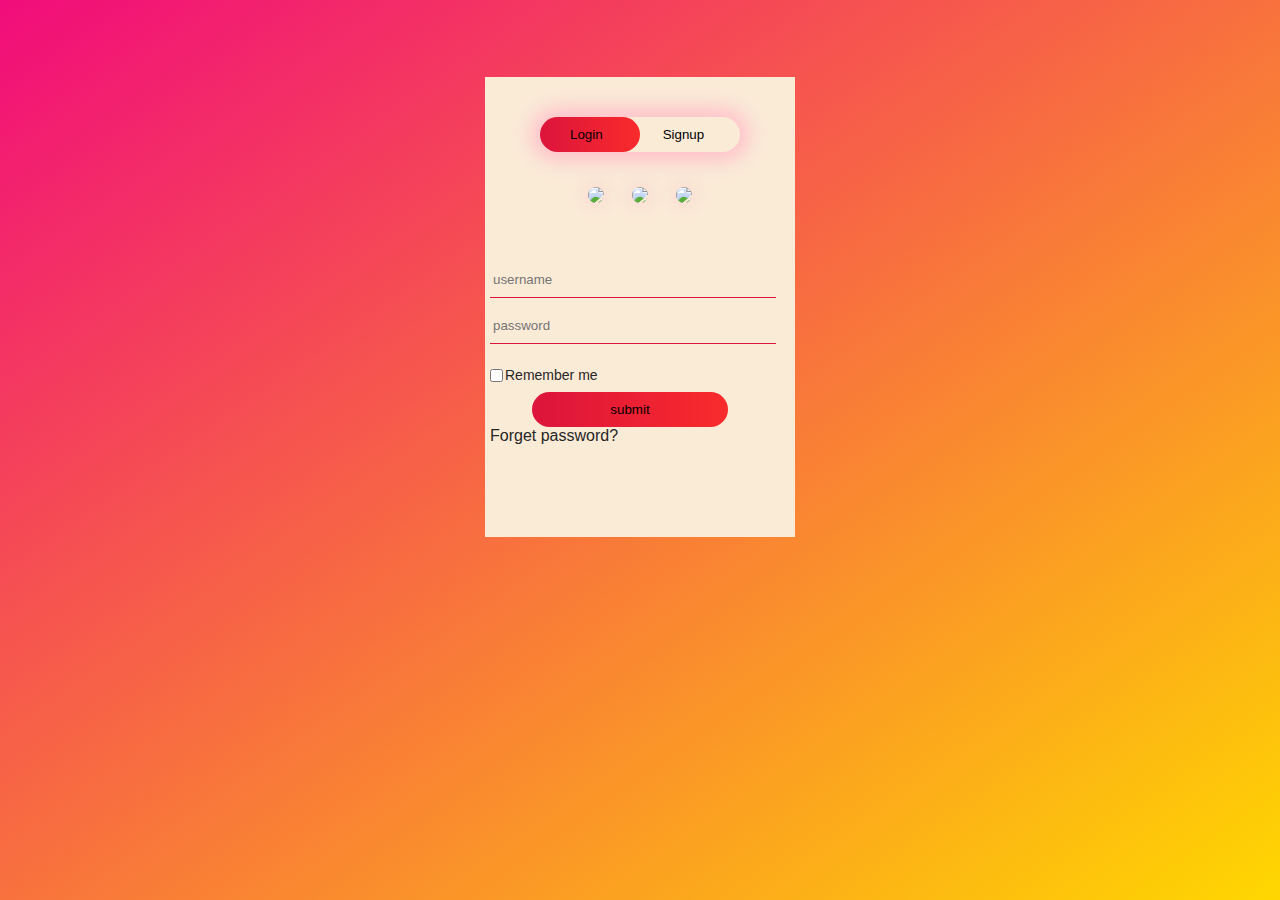
==== index.html @ 79182ef6 "first commit" ====
<!DOCTYPE html>
<html lang="en">
<head>
    <meta charset="UTF-8">
    <meta name="viewport" content="width=device-width, initial-scale=1.0">
    <title>login/signup</title>
    <link rel="stylesheet" href="style.css">
</head>
<body>
    <div class="wrapper">
        <div class="formbox">

            <!-- login signin botton setup -->
            <div class="buttonlogin">
                <div id="btn"></div>
                <button type="button" class="toggle" onclick="login()">Login</botton>
                <button type="button" class="toggle" onclick="signup()">Signup</botton>
            </div>

            <!-- login form format -->
            <from id="login" class="inputform1">    
                <input type="text" class="input" placeholder="username" required>
                <input type="password" class="input" placeholder="password" required>

                <div class="rme">
                     <input type="checkbox" value="checked" name="check" id="checkbox"><span>Remember me</span>
                </div>
                
                <input type="submit" value="submit" class="submit-btn">

                <div class="forget-remember"> 
                    <a href="forget.html" id="forget">Forget password?</a>
                </div>
            </from>

            <!-- signup form format -->
            <from id="signup" class="inputform1">    
                <input type="text" class="input" placeholder="username" required>
                <input type="email" class="input" placeholder="email id" required>
                <input type="password" class="input" placeholder="password" required>

                <div class="rme">
                    <input type="checkbox" value="checked" name="check" id="checkbox"><span>I agree to the terms and conditions</span>
                </div>
                <br>
                <input type="submit" value="submit" class="submit-btn">
                </from>

            <!-- social media icons -->
            <div class="social-icon">
                <img src="fb.png">
                <img src="gpp.png">
                <img src="tw.png">
            </div>

            <script>
                var x = document.getElementById("login");
                var y = document.getElementById("signup");
                var z = document.getElementById("btn");

                function signup(){
                    x.style.left = "-400px";
                    y.style.left = "10px";
                    z.style.left = "100px";
                }

                function login(){
                    x.style.left = "10px";
                    y.style.left = "450px";
                    z.style.left = "0px";
                }
            </script>

        </div>
    </div>
</body>
</html>
---- style.css ----
*{
    margin: 0;
    padding: 0;
    font-family: sans-serif;
}
.wrapper{
    height: 100%;
    width: 100%;
    background-image: linear-gradient(to bottom right, rgb(241, 12, 123), gold);
    position: absolute;
}
.formbox{
    height: 450px;
    width: 300px;
    position: relative;
    margin: 6% auto;
    padding: 5px;
    background-color: antiquewhite;
    overflow: hidden;
}

.buttonlogin{
    width: 200px;
    margin: 35px auto;
    position: relative;
    box-shadow: 0 0 20px 9px pink;
    border-radius: 30px;
}
.toggle{
    padding: 10px 30px;
    cursor: pointer;
    background: transparent;
    border: 0;
    outline: none;
    position: relative;
}
#btn{
    top: 0;
    left: 0;
    position: absolute;
    height: 100%;
    width: 100px;
    border-radius: 30px;
    background: linear-gradient(to right, crimson, rgb(249, 43, 43));
    transition: .5s;
}

.inputform1{
    top: 180px;
    position: absolute;
    width: 280px;
    transition: .5s;
}
.input{
    width: 100%;
    margin: 5px 0;
    padding: 10px 3px;
    background: transparent;
    outline: none;
    border: 0;
    border-bottom: 1px solid crimson; 
}
.submit-btn{
    width: 70%;
    padding: 10px 30px;
    margin: auto;
    cursor: pointer;
    display: block;
    background: linear-gradient(to right, crimson, rgb(249, 43, 43));
    outline: none;
    border: 0;
    border-radius: 20px;

}
#checkbox{
    margin: 20px 2px 10px 0px;
}
span{
    font-size: 14px;
    color: #272626;
    bottom: 62px;
    position: absolute;
}
#forget{
    padding: 0px;
    text-decoration: none;
    color: #272626;
    position: static;
}


.social-icon{
    margin: 30px auto;
    text-align: center;
}
.social-icon img{
    width: 30px;
    margin: 0 12px;
    cursor: pointer;
    box-shadow: 0 0 20px 0 pink;
    border-radius: 50%;
}
#signup{
    left: 400px;
}
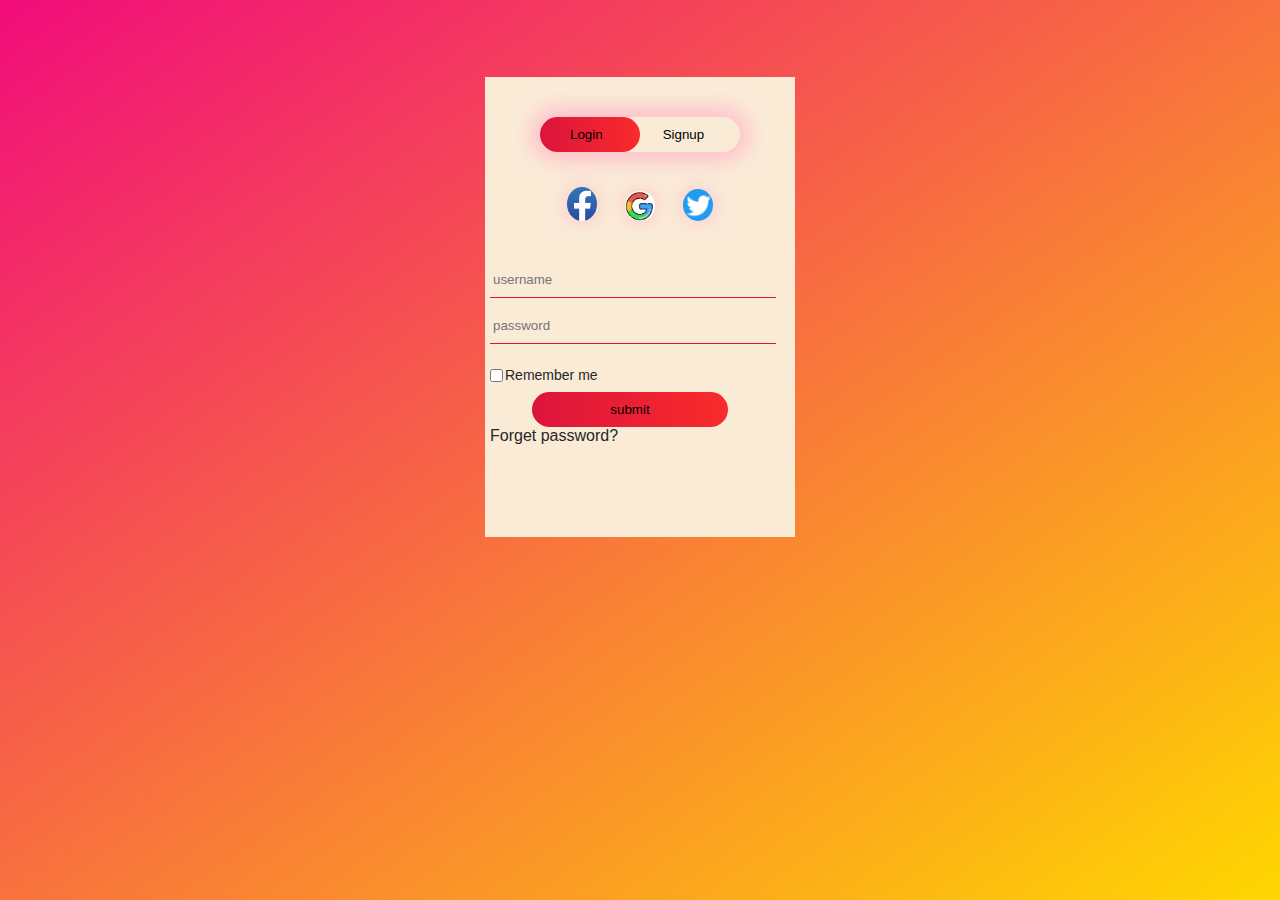
==== commit 470fc572: "second commit(updated icons)" ====
--- a/index.html
+++ b/index.html
@@ -48,9 +48,9 @@
 
             <!-- social media icons -->
             <div class="social-icon">
-                <img src="fb.png">
-                <img src="gpp.png">
-                <img src="tw.png">
+                <img src="images/fb.png">
+                <img src="images/gpp.png">
+                <img src="images/tw.png">
             </div>
 
             <script>
